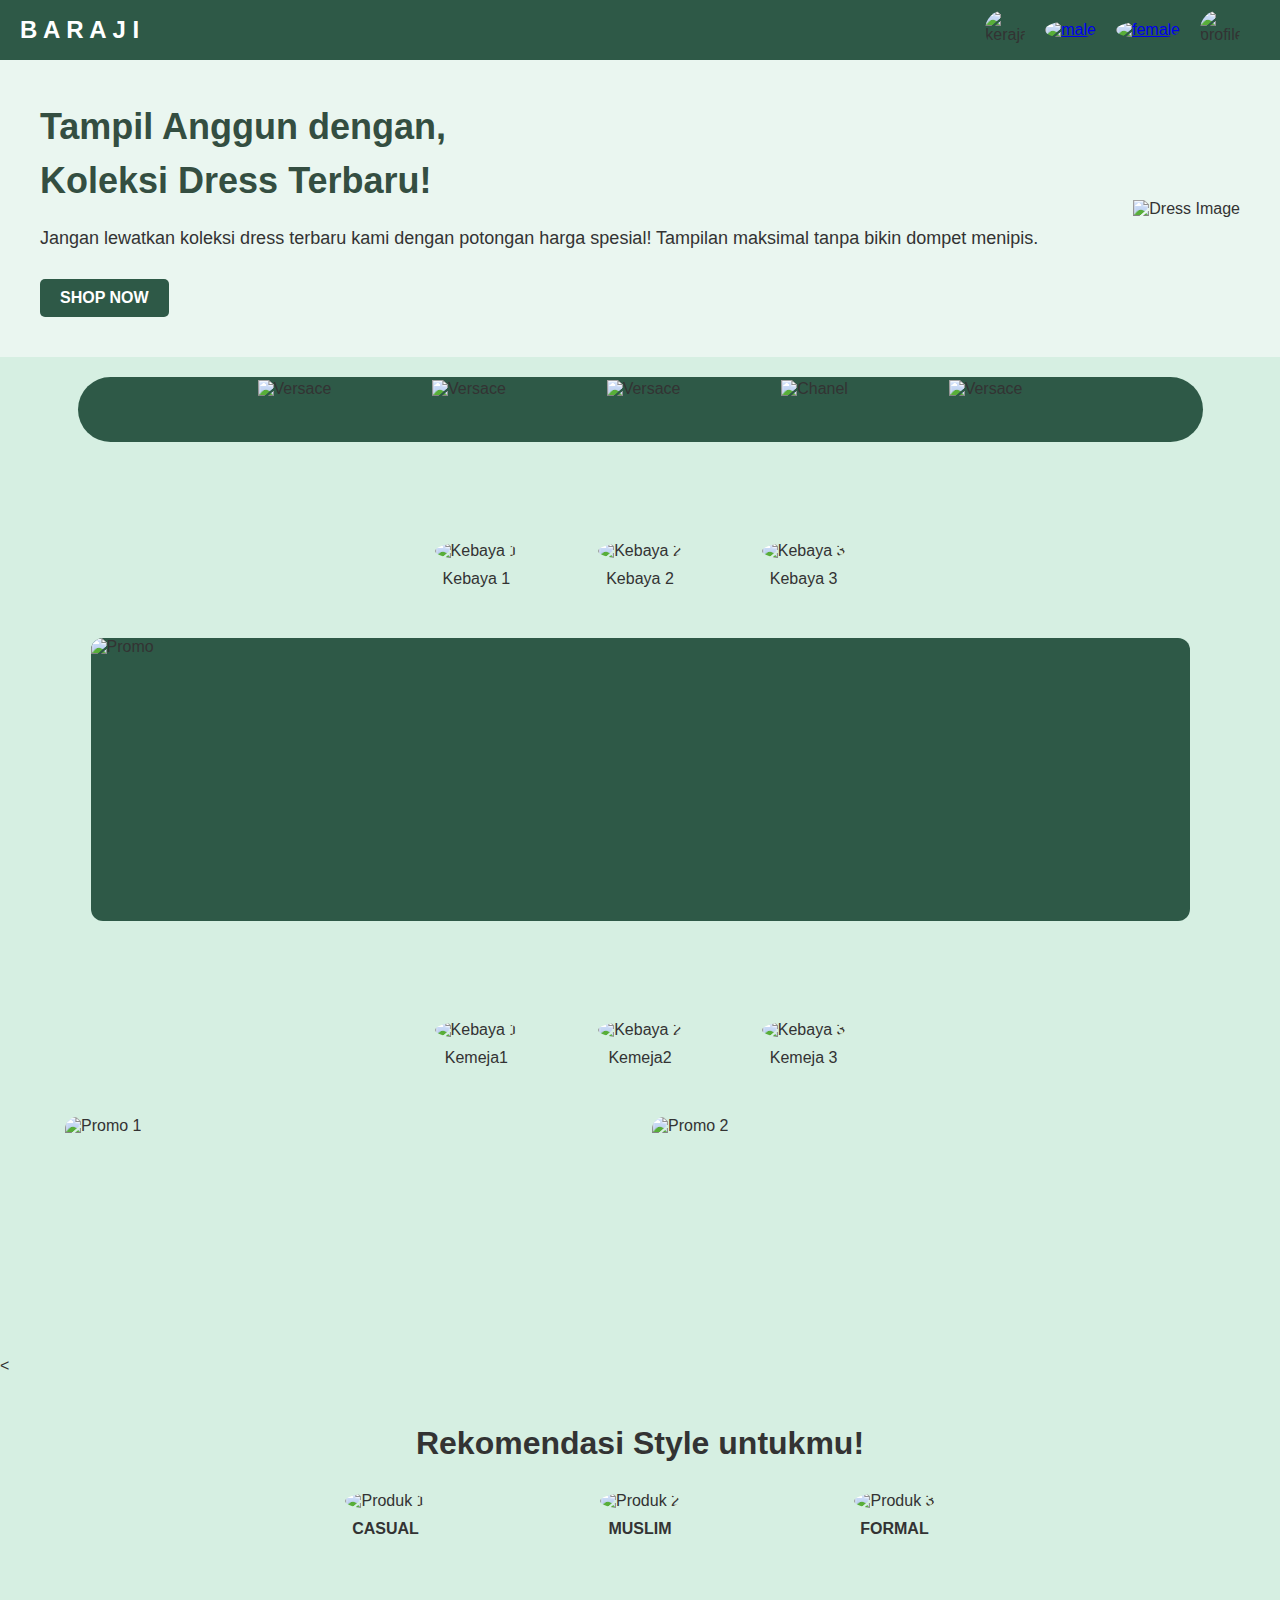
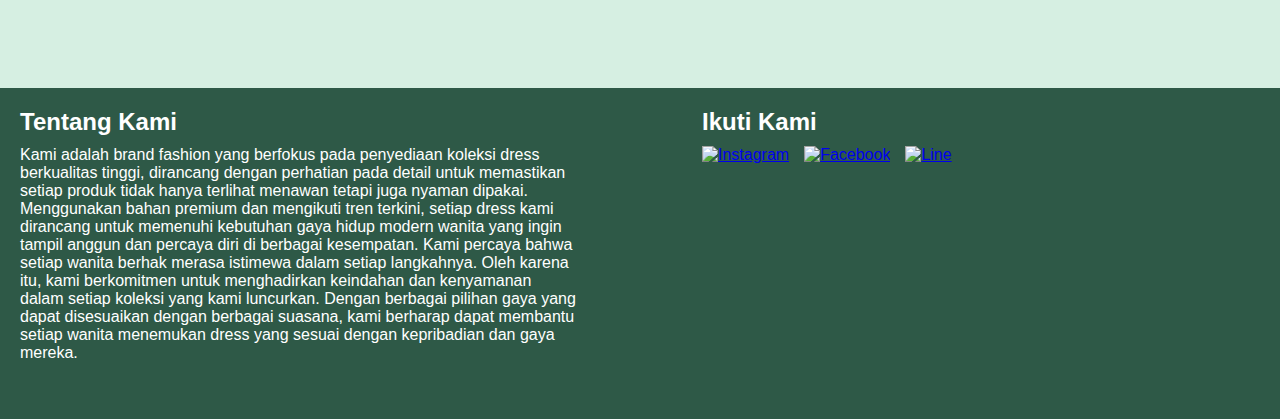
==== index.html @ 670445ff "first commit" ====
<!DOCTYPE html>
<html lang="en">
<head>
    <meta charset="UTF-8">
    <meta name="viewport" content="width=device-width, initial-scale=1.0">
    <title>Baraji Dress Collection</title>
    <link rel="stylesheet" href="style.css">
</head>
<body>
    <header>
        <div class="navbar">
            <h1 class="logo">B A R A J I</h1>
            <div class="icons">
                <img src="https://w7.pngwing.com/pngs/643/421/png-transparent-computer-icons-shopping-cart-shopping-cart-text-service-logo.png" alt="kerajang" width="30">
                <a href="#dressMale">  <img src="https://media.istockphoto.com/id/868651322/vector/male-thin-line-vector-icon.jpg?s=612x612&w=0&k=20&c=hKgPJqnd6bR60CQAmRoxcIQyOYds1p-MlwfKp14YGc0=" alt="male" width="40"></a>
                <a href="#dressFemale">  <img src="https://media.istockphoto.com/id/1300219183/id/vektor/ikon-aksesibilitas-kamar-mandi-wanita.jpg?s=612x612&w=0&k=20&c=nXGcRmWORWO0DacfmKUnfy5nltI-YaaYOrAea5E4TBk=" alt="female" width="30"></a>
                <img  src="https://static.vecteezy.com/system/resources/previews/019/879/186/non_2x/user-icon-on-transparent-background-free-png.png" alt="profile" width="30">
            </div>
            
        </div>
    </header>

    <section class="main-content">
        <div class="content">
            <h2>Tampil Anggun dengan,<br>Koleksi Dress Terbaru!</h2>
            <p>Jangan lewatkan koleksi dress terbaru kami dengan potongan harga spesial! Tampilan maksimal tanpa bikin dompet menipis.</p>
            <p></p>
            <a href="#" class="shop-now-btn">SHOP NOW</a>
        </div>
        <div class="image">
            <img src="https://iili.io/db5VxB2.md.png" alt="Dress Image">
        </div>
    </section>

  
        <div class="brands">
            <img src="https://iili.io/dbcs444.png" alt="Versace">
            <img src="https://iili.io/dbcs444.png" alt="Versace">
            <img src="https://iili.io/dbcs444.png" alt="Versace">
            <img src="https://iili.io/dbcs444.png" alt="Chanel">
            <img src="https://iili.io/dbcs444.png" alt="Versace">
            
        </div>
    

        <div id="dressFemale" class="dressFemale">
            <div class="dressItem">
                <img src="https://radartulungagung.co.id/wp-content/uploads/2024/07/kebaya-korea.webp" alt="Kebaya 1">
                <p>Kebaya 1</p>
            </div>
            <div class="dressItem">
                <img src="https://radartulungagung.co.id/wp-content/uploads/2024/07/kebaya-korea.webp" alt="Kebaya 2">
                <p>Kebaya 2</p>
            </div>
            <div class="dressItem">
                <img src="https://radartulungagung.co.id/wp-content/uploads/2024/07/kebaya-korea.webp" alt="Kebaya 3">
                <p>Kebaya 3</p>
            </div>
        </div>

        <div class="promobanner">
            <img src="https://www.acehardware.co.id/files/2024/Thematic/OKT/%5BPNA%5D%20TEMATIK%20OKTOBER-WEBAPP_HEADER%20LP%20CATALOGUE.jpg" alt="Promo" />
        </div>
        
        <div id="dressMale" class="dressMale">
            <div class="dressItem">
                <img src="https://www.batikfilosofia.com/wp-content/uploads/2022/01/Gambar-Kemeja-Batik-Pria-Casual.jpg" alt="Kebaya 1">
                <p>Kemeja1</p>
            </div>
            <div class="dressItem">
                <img src="https://www.batikfilosofia.com/wp-content/uploads/2022/01/Gambar-Kemeja-Batik-Pria-Casual.jpg" alt="Kebaya 2">
                <p>Kemeja2</p>
            </div>
            <div class="dressItem">
                <img src="https://www.batikfilosofia.com/wp-content/uploads/2022/01/Gambar-Kemeja-Batik-Pria-Casual.jpg" alt="Kebaya 3">
                <p>Kemeja 3</p>
            </div>
        </div>

        <div class="promo2banner">
            <div class="promo1">
                <img src="https://kingkong.static-assets.io/kingkong/image/banner_article_20240605.jpg" alt="Promo 1" />
            </div>
            <div class="promo2">
                <img src="https://www.astronauts.id/blog/wp-content/uploads/2022/10/Dapatkan-Promo-Potongan-Harga-Spesial-10.10-dengan-Mandiri-Kartu-Kredit-1.jpg" alt="Promo 2" />
            </div>
        </div>

        <<div class="ProdukRekomendasi">
            <h1>Rekomendasi Style untukmu!</h1>
            <div class="produk">
                <img src="https://img.lazcdn.com/g/p/4918f3de72d2d3ec96a78e4f7871f153.jpg_720x720q80.jpg" alt="Produk 1" class="produk-image">
                <p class="produk-title">CASUAL</p>
            </div>
            <div class="produk">
                <img src="https://s3.bukalapak.com/img/39990785203/s-400-400/data.jpeg.webp" alt="Produk 2" class="produk-image">
                <p class="produk-title">MUSLIM</p>
            </div>
            <div class="produk">
                <img src="https://down-id.img.susercontent.com/file/210fdb7a16a2e1ec7f25fed5630d319a" alt="Produk 3" class="produk-image">
                <p class="produk-title">FORMAL</p>
            </div>
        </div>
        
        <footer>
            <div class="footer-content">
                <div class="about-us">
                    <h2>Tentang Kami</h2>
                    <p>Kami adalah brand fashion yang berfokus pada penyediaan koleksi dress berkualitas tinggi, dirancang dengan perhatian pada detail untuk memastikan setiap produk tidak hanya terlihat menawan tetapi juga nyaman dipakai. Menggunakan bahan premium dan mengikuti tren terkini, setiap dress kami dirancang untuk memenuhi kebutuhan gaya hidup modern wanita yang ingin tampil anggun dan percaya diri di berbagai kesempatan.

                        Kami percaya bahwa setiap wanita berhak merasa istimewa dalam setiap langkahnya. Oleh karena itu, kami berkomitmen untuk menghadirkan keindahan dan kenyamanan dalam setiap koleksi yang kami luncurkan. Dengan berbagai pilihan gaya yang dapat disesuaikan dengan berbagai suasana, kami berharap dapat membantu setiap wanita menemukan dress yang sesuai dengan kepribadian dan gaya mereka.</p>
                </div>
                <div class="follow-us">
                    <h2>Ikuti Kami</h2>
                    <div class="iconse">
                        
                        <a href="https://www.instagram.com/" target="_blank">
                            <img src="https://upload.wikimedia.org/wikipedia/commons/thumb/9/95/Instagram_logo_2022.svg/1024px-Instagram_logo_2022.svg.png" alt="Instagram" class="social-icon">
                        </a>
                        <a href="https://www.facebook.com/" target="_blank">
                            <img src="https://upload.wikimedia.org/wikipedia/commons/5/51/Facebook_f_logo_%282019%29.svg" alt="Facebook" class="social-icon">
                        </a>
                        <a href="https://line.me/en/" target="_blank">
                            <img src="https://upload.wikimedia.org/wikipedia/commons/thumb/4/41/LINE_logo.svg/1200px-LINE_logo.svg.png" alt="Line" class="social-icon">
                        </a>
                    </div>
                    
                </div>
            </div>
        </footer>
        
        

</body>
</html>
---- style.css ----
* {
    margin: 0;
    padding: 0;
    box-sizing: border-box;
}

body {
    font-family: Arial, sans-serif;
    background-color: #d6efe2;
    color: #333;
}

header {
    background-color: #2e5947;
    padding: 10px 20px;
    display: flex;
    justify-content: space-between;
    align-items: center;
}

.logo {
    color: white;
    font-size: 24px;
    font-weight: bold;
}

.navbar {
    display: flex;
    align-items: center;
    width: 100%;
}

.icons {
    display: flex;
    margin-left: auto;
    align-items: center; 
    margin-right: 20px; 
}

.icons img:hover {
    transform: scale(1.1);     
    box-shadow: 0 4px 15px rgba(0, 0, 0, 0.3); 
}


.icons img {
    margin-left: 20px; 
    border-radius: 50%; 
    width: 40px; 
    height: 40px; 
    object-fit: cover;
}





.main-content {
    display: flex;
    justify-content: space-between;
    align-items: center;
    padding: 40px;
    background-color: #eaf6f0;
    position: relative;
}

.content h2 {
    font-size: 36px;
    color: #344e41;
    line-height: 1.5;
}

.content p {
    margin: 20px 0;
    font-size: 18px;
}

.shop-now-btn {
    display: inline-block;
    background-color: #2e5947;
    color: white;
    padding: 10px 20px;
    text-transform: uppercase;
    text-decoration: none;
    font-weight: bold;
    border-radius: 5px;
    margin-top: 10px;
}

.shop-now-btn:hover {
    background-color: #a31313;
    transform: scale(1.1);      
    box-shadow: 0 4px 15px rgba(0, 0, 0, 0.3); 
}

.image img {
    width: 600px;
    height: 550px;
}

.brands {
    width: 1125px;           
    height: 65px;            
    background-color: #2e5947; 
    border-radius: 56px;   
    margin: 20px auto;    
    display: flex;          
    justify-content: space-between; 
    align-items: center;   
    padding: 20px 180px;       
}

.brands img {
    height: 60px;
}



.dressFemale {
    display: flex;              
    justify-content: center;     
    align-items: center;         
    gap: 80px;                 
    margin: 100px 50px 50px;        }


.dressMale {
    display: flex;               
    justify-content: center;     
    align-items: center;         
    gap: 80px;                  
    margin: 100px 50px 50px;         
}


.dressItem {
    text-align: center;         
}

.dressItem img {
    width: 150px;              
    height: 150px;             
    border-radius: 50%;      
    object-fit: cover;         
    margin-bottom: 10px;      
    transition: transform 0.3s, box-shadow 0.3s;
}


.dressItem img:hover {
    transform: scale(1.1);     
    box-shadow: 0 4px 15px rgba(0, 0, 0, 0.3); 
}


.promobanner {
    width: 1099px;              
    height: 283px;               
    border-radius: 12px;         
    background-color: #2e5947;   
    overflow: hidden;            
    margin: 20px auto;           
}

.promobanner img {
    width: 100%;                  
    height: auto;                
    object-fit: cover;      
}

.promo2banner {
    display: flex;                 
    justify-content: space-between; 
    margin: 20px auto;            
    width: 1150px;               
}

.promo1, .promo2 {
    width: 563px;                 
    height: 220px;               
    border-radius: 12px;         
    overflow: hidden;           
}

.promo1 img, .promo2 img {
    width: 100%;                  
    height: 100%;                 
    object-fit: cover;         
}

.ProdukRekomendasi {
    text-align: center; 
    margin: 50px 0;   
    margin-bottom: 150px; 
}


.ProdukRekomendasi h1 {
    font-weight: bold;  
    margin-bottom: 30px; 
}

.produk {
    display: inline-block; 
    margin: 0 85px;      
}

.produk:hover {
    transform: scale(1.1);    
    box-shadow: 0 4px 15px rgba(0, 0, 0, 0.3);
}

.produk-image {
    width: 200px;        
    height: 200px;      
    border-radius: 50%;  
    object-fit: cover;     
}

.produk-title {
    font-weight: bold;   
    margin-top: 10px;     
}

footer {
    width: auto;               
    height: 331px;                
    background-color: #2e5947;   
    color: white;                 
    display: flex;               
    justify-content: space-between; 
    padding: 20px;               
    margin: 0 auto;              
}

.footer-content {
    width: 100%;                
    display: flex;              
    justify-content: space-between; 
}

.about-us, .follow-us {
    width: 45%;                
}

h2 {
    margin-bottom: 10px;         
}

.iconse {
    display: flex;              
}

.social-icon {
    width: 80px;                 
    height: 80px;               
    margin-right: 15px;         
    transition: transform 0.3s; }


.social-icon:hover {
    transform: scale(1.1);      
    opacity: 0.8;                
}
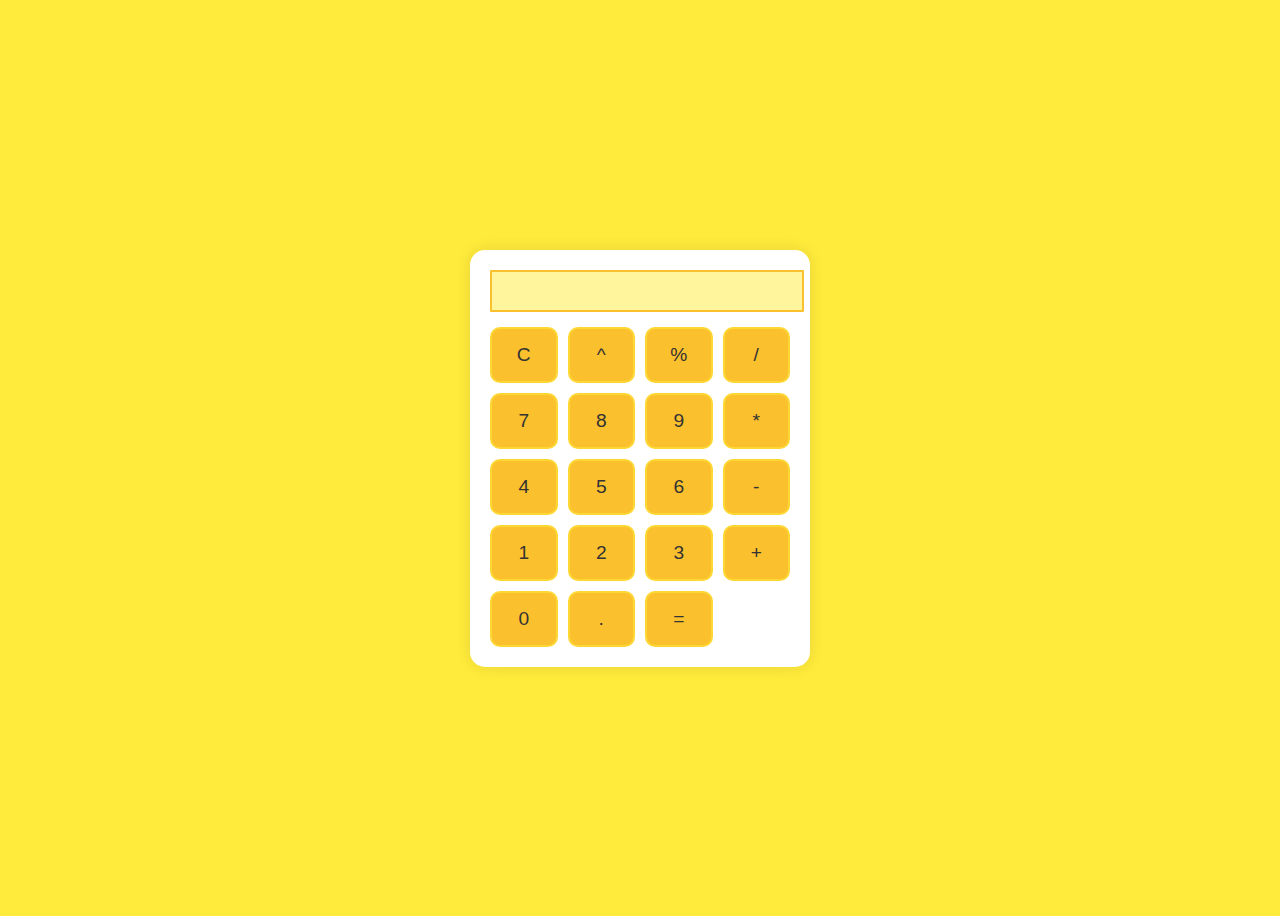
==== commit 5905788a: "Tugas 1 dan 2 Modul2" ====
--- a/index.html
+++ b/index.html
@@ -3,133 +3,34 @@
 <head>
     <meta charset="UTF-8">
     <meta name="viewport" content="width=device-width, initial-scale=1.0">
-    <title>Baraji Dress Collection</title>
-    <link rel="stylesheet" href="style.css">
+    <title>Kalkulator Sederhana</title>
+    <link rel="stylesheet" href="styles.css">
 </head>
 <body>
-    <header>
-        <div class="navbar">
-            <h1 class="logo">B A R A J I</h1>
-            <div class="icons">
-                <img src="https://w7.pngwing.com/pngs/643/421/png-transparent-computer-icons-shopping-cart-shopping-cart-text-service-logo.png" alt="kerajang" width="30">
-                <a href="#dressMale">  <img src="https://media.istockphoto.com/id/868651322/vector/male-thin-line-vector-icon.jpg?s=612x612&w=0&k=20&c=hKgPJqnd6bR60CQAmRoxcIQyOYds1p-MlwfKp14YGc0=" alt="male" width="40"></a>
-                <a href="#dressFemale">  <img src="https://media.istockphoto.com/id/1300219183/id/vektor/ikon-aksesibilitas-kamar-mandi-wanita.jpg?s=612x612&w=0&k=20&c=nXGcRmWORWO0DacfmKUnfy5nltI-YaaYOrAea5E4TBk=" alt="female" width="30"></a>
-                <img  src="https://static.vecteezy.com/system/resources/previews/019/879/186/non_2x/user-icon-on-transparent-background-free-png.png" alt="profile" width="30">
-            </div>
-            
+    <div class="calculator">
+        <input type="text" id="display" disabled>
+        <div class="buttons">
+            <button onclick="clearDisplay()">C</button>
+            <button onclick="appendToDisplay('**')">^</button>
+            <button onclick="appendToDisplay('%')">%</button>
+            <button onclick="appendToDisplay('/')">/</button>
+            <button onclick="appendToDisplay('7')">7</button>
+            <button onclick="appendToDisplay('8')">8</button>
+            <button onclick="appendToDisplay('9')">9</button>
+            <button onclick="appendToDisplay('*')">*</button>
+            <button onclick="appendToDisplay('4')">4</button>
+            <button onclick="appendToDisplay('5')">5</button>
+            <button onclick="appendToDisplay('6')">6</button>
+            <button onclick="appendToDisplay('-')">-</button>
+            <button onclick="appendToDisplay('1')">1</button>
+            <button onclick="appendToDisplay('2')">2</button>
+            <button onclick="appendToDisplay('3')">3</button>
+            <button onclick="appendToDisplay('+')">+</button>
+            <button onclick="appendToDisplay('0')">0</button>
+            <button onclick="appendToDisplay('.')">.</button>
+            <button onclick="calculateResult()">=</button>
         </div>
-    </header>
-
-    <section class="main-content">
-        <div class="content">
-            <h2>Tampil Anggun dengan,<br>Koleksi Dress Terbaru!</h2>
-            <p>Jangan lewatkan koleksi dress terbaru kami dengan potongan harga spesial! Tampilan maksimal tanpa bikin dompet menipis.</p>
-            <p></p>
-            <a href="#" class="shop-now-btn">SHOP NOW</a>
-        </div>
-        <div class="image">
-            <img src="https://iili.io/db5VxB2.md.png" alt="Dress Image">
-        </div>
-    </section>
-
-  
-        <div class="brands">
-            <img src="https://iili.io/dbcs444.png" alt="Versace">
-            <img src="https://iili.io/dbcs444.png" alt="Versace">
-            <img src="https://iili.io/dbcs444.png" alt="Versace">
-            <img src="https://iili.io/dbcs444.png" alt="Chanel">
-            <img src="https://iili.io/dbcs444.png" alt="Versace">
-            
-        </div>
-    
-
-        <div id="dressFemale" class="dressFemale">
-            <div class="dressItem">
-                <img src="https://radartulungagung.co.id/wp-content/uploads/2024/07/kebaya-korea.webp" alt="Kebaya 1">
-                <p>Kebaya 1</p>
-            </div>
-            <div class="dressItem">
-                <img src="https://radartulungagung.co.id/wp-content/uploads/2024/07/kebaya-korea.webp" alt="Kebaya 2">
-                <p>Kebaya 2</p>
-            </div>
-            <div class="dressItem">
-                <img src="https://radartulungagung.co.id/wp-content/uploads/2024/07/kebaya-korea.webp" alt="Kebaya 3">
-                <p>Kebaya 3</p>
-            </div>
-        </div>
-
-        <div class="promobanner">
-            <img src="https://www.acehardware.co.id/files/2024/Thematic/OKT/%5BPNA%5D%20TEMATIK%20OKTOBER-WEBAPP_HEADER%20LP%20CATALOGUE.jpg" alt="Promo" />
-        </div>
-        
-        <div id="dressMale" class="dressMale">
-            <div class="dressItem">
-                <img src="https://www.batikfilosofia.com/wp-content/uploads/2022/01/Gambar-Kemeja-Batik-Pria-Casual.jpg" alt="Kebaya 1">
-                <p>Kemeja1</p>
-            </div>
-            <div class="dressItem">
-                <img src="https://www.batikfilosofia.com/wp-content/uploads/2022/01/Gambar-Kemeja-Batik-Pria-Casual.jpg" alt="Kebaya 2">
-                <p>Kemeja2</p>
-            </div>
-            <div class="dressItem">
-                <img src="https://www.batikfilosofia.com/wp-content/uploads/2022/01/Gambar-Kemeja-Batik-Pria-Casual.jpg" alt="Kebaya 3">
-                <p>Kemeja 3</p>
-            </div>
-        </div>
-
-        <div class="promo2banner">
-            <div class="promo1">
-                <img src="https://kingkong.static-assets.io/kingkong/image/banner_article_20240605.jpg" alt="Promo 1" />
-            </div>
-            <div class="promo2">
-                <img src="https://www.astronauts.id/blog/wp-content/uploads/2022/10/Dapatkan-Promo-Potongan-Harga-Spesial-10.10-dengan-Mandiri-Kartu-Kredit-1.jpg" alt="Promo 2" />
-            </div>
-        </div>
-
-        <<div class="ProdukRekomendasi">
-            <h1>Rekomendasi Style untukmu!</h1>
-            <div class="produk">
-                <img src="https://img.lazcdn.com/g/p/4918f3de72d2d3ec96a78e4f7871f153.jpg_720x720q80.jpg" alt="Produk 1" class="produk-image">
-                <p class="produk-title">CASUAL</p>
-            </div>
-            <div class="produk">
-                <img src="https://s3.bukalapak.com/img/39990785203/s-400-400/data.jpeg.webp" alt="Produk 2" class="produk-image">
-                <p class="produk-title">MUSLIM</p>
-            </div>
-            <div class="produk">
-                <img src="https://down-id.img.susercontent.com/file/210fdb7a16a2e1ec7f25fed5630d319a" alt="Produk 3" class="produk-image">
-                <p class="produk-title">FORMAL</p>
-            </div>
-        </div>
-        
-        <footer>
-            <div class="footer-content">
-                <div class="about-us">
-                    <h2>Tentang Kami</h2>
-                    <p>Kami adalah brand fashion yang berfokus pada penyediaan koleksi dress berkualitas tinggi, dirancang dengan perhatian pada detail untuk memastikan setiap produk tidak hanya terlihat menawan tetapi juga nyaman dipakai. Menggunakan bahan premium dan mengikuti tren terkini, setiap dress kami dirancang untuk memenuhi kebutuhan gaya hidup modern wanita yang ingin tampil anggun dan percaya diri di berbagai kesempatan.
-
-                        Kami percaya bahwa setiap wanita berhak merasa istimewa dalam setiap langkahnya. Oleh karena itu, kami berkomitmen untuk menghadirkan keindahan dan kenyamanan dalam setiap koleksi yang kami luncurkan. Dengan berbagai pilihan gaya yang dapat disesuaikan dengan berbagai suasana, kami berharap dapat membantu setiap wanita menemukan dress yang sesuai dengan kepribadian dan gaya mereka.</p>
-                </div>
-                <div class="follow-us">
-                    <h2>Ikuti Kami</h2>
-                    <div class="iconse">
-                        
-                        <a href="https://www.instagram.com/" target="_blank">
-                            <img src="https://upload.wikimedia.org/wikipedia/commons/thumb/9/95/Instagram_logo_2022.svg/1024px-Instagram_logo_2022.svg.png" alt="Instagram" class="social-icon">
-                        </a>
-                        <a href="https://www.facebook.com/" target="_blank">
-                            <img src="https://upload.wikimedia.org/wikipedia/commons/5/51/Facebook_f_logo_%282019%29.svg" alt="Facebook" class="social-icon">
-                        </a>
-                        <a href="https://line.me/en/" target="_blank">
-                            <img src="https://upload.wikimedia.org/wikipedia/commons/thumb/4/41/LINE_logo.svg/1200px-LINE_logo.svg.png" alt="Line" class="social-icon">
-                        </a>
-                    </div>
-                    
-                </div>
-            </div>
-        </footer>
-        
-        
-
+    </div>
+    <script src="script.js"></script>
 </body>
 </html>
--- a/styles.css
+++ b/styles.css
@@ -0,0 +1,58 @@
+body {
+    font-family: 'Comic Sans MS', sans-serif;
+    display: flex;
+    justify-content: center;
+    align-items: center;
+    height: 100vh;
+    background: #ffeb3b;
+    color: #333;
+}
+
+.calculator {
+    background: #fff;
+    padding: 20px;
+    border-radius: 15px;
+    box-shadow: 0 0 15px rgba(0, 0, 0, 0.1);
+    max-width: 300px;
+}
+
+#display {
+    width: 100%;
+    padding: 5px;
+    margin-bottom: 15px;
+    font-size: 1.5em;
+    border: 2px solid #fbc02d;
+    border-radius: 1px;
+    text-align: right;
+    background-color: #fff59d;
+    color: #333;
+}
+
+.buttons {
+    display: grid;
+    grid-template-columns: repeat(4, 1fr);
+    gap: 10px;
+}
+
+button {
+    padding: 15px;
+    font-size: 1.2em;
+    background: #fbc02d;
+    color: #333;
+    border: 2px solid #fdd835;
+    border-radius: 10px;
+    cursor: pointer;
+    transition: all 0.2s ease;
+}
+
+button:hover {
+    background: #fff176;
+}
+
+button:active {
+    background: #fdd835;
+}
+
+.zero-btn {
+    grid-column: span 2;
+}
